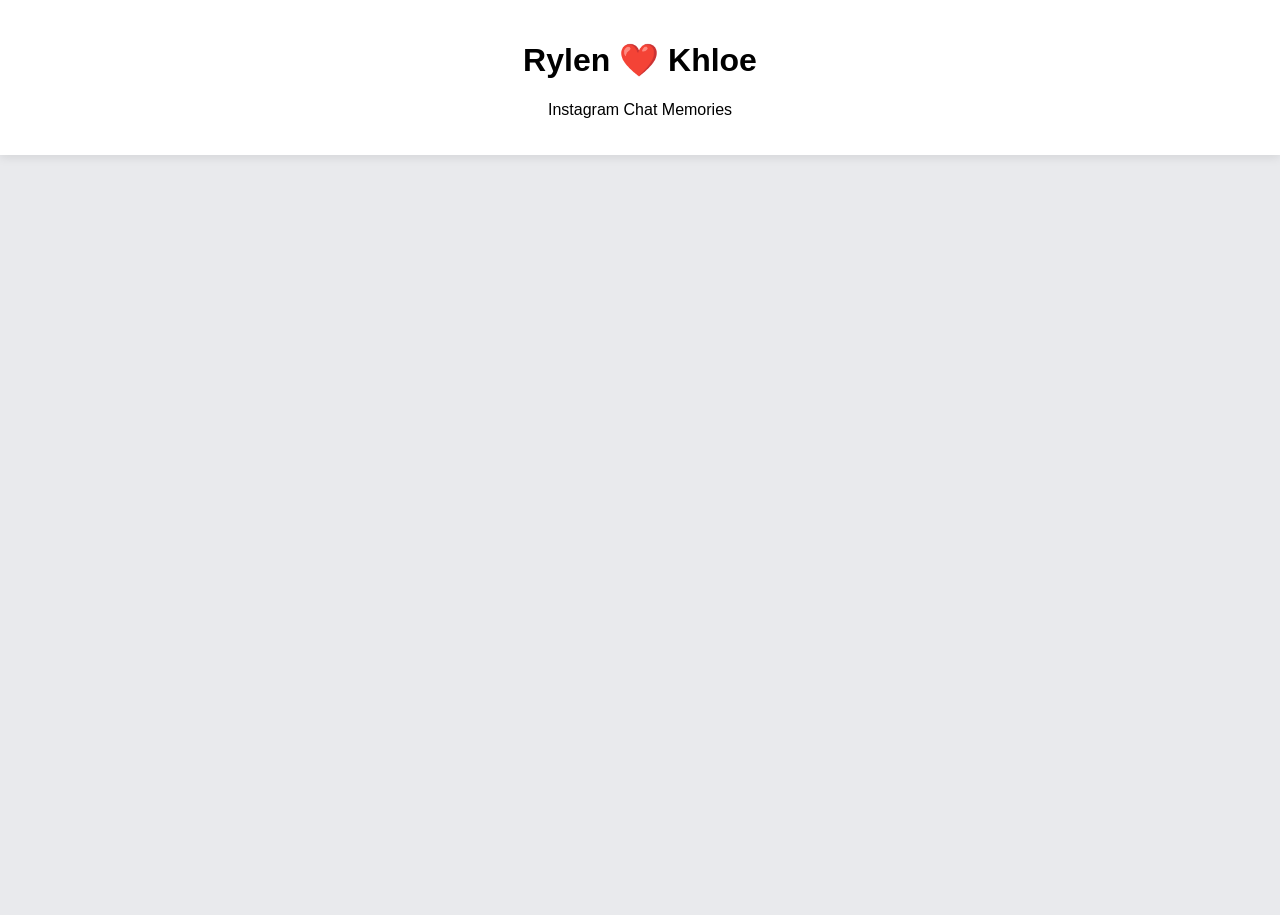
==== index.html @ 146cb2dd "Update index.html" ====
<!DOCTYPE html>
<html lang="en">
<head>
<meta charset="UTF-8">
<meta name="viewport" content="width=device-width, initial-scale=1.0">
<title>Rylen ❤️ Khloe</title>
<link rel="stylesheet" href="style.css">
</head>

<body>

<div class="top">
  <h1>Rylen ❤️ Khloe</h1>
  <p>Instagram Chat Memories</p>
</div>
  
<div id="chat"></div>

<script>
fetch('./message1.html')
  .then(res => res.text())
  .then(html => {

    const parser = new DOMParser();
    const doc = parser.parseFromString(html, 'text/html');
    const messages = doc.querySelectorAll('div.pam');
    const chat = document.getElementById('chat');

    const map = new Map();

    function cleanText(text = "") {
      return text
        .replace("❤Khloe", "")
        .replace("❤Rylen", "")
        .replace("(edited)", "")
        .replace(/\s+/g, " ")
        .trim();
    }

    function isSystemMessage(text = "") {
      const t = text.toLowerCase();
      return (
        t.includes("liked a message") ||
        t.includes("reacted") ||
        t.includes("reacted ❤️ to your message")
      );
    }

    messages.forEach(msg => {

      const sender = msg.querySelector('h2')?.innerText?.trim();
      const time = msg.querySelector('div._3-94._a6-o')?.innerText?.trim();
const textBlock = msg.querySelector('div._a6-p');
const imageBlock = msg.querySelector('img');

      if (!sender || !time) return;

      let rawText = textBlock ? textBlock.innerText.trim() : "";
const imageSrc = imageBlock ? imageBlock.getAttribute('src') : null;
      if (isSystemMessage(rawText)) return;

      const isEdited = rawText.includes("(edited)");

      const text = cleanText(rawText);

      const key = sender + "|" + time;

      const existing = map.get(key);

const data = {
  sender,
  time,
  text,
  isEdited,
  imageSrc
};

      if (!existing) {
        map.set(key, data);
      } else {
        // keep edited version if duplicate exists
        if (isEdited && !existing.isEdited) {
          map.set(key, data);
        }
      }
    });
const sortedMessages = [...map.values()].sort((a, b) => {
  return new Date(a.time) - new Date(b.time);
});
sortedMessages.forEach(({ sender, time, text, isEdited }) => {

      const bubble = document.createElement('div');
      bubble.className = sender === 'Rylen' ? 'message you' : 'message her';

      bubble.innerHTML = `
  <div class="name">${sender}</div>

  ${text ? `<div class="bubble">${text}</div>` : ''}

  ${imageSrc ? `
    <img class="chat-image" src="${imageSrc}">
  ` : ''}

  <div class="meta">
    ${isEdited ? `<span class="edited">edited</span>` : ''}
  </div>

  <div class="time">${time}</div>
`;

      chat.appendChild(bubble);
    });

  });
</script>
</body>
</html>
---- style.css ----
body{
  margin:0;
  font-family:Arial;
  background:#e9eaed;
}

.top{
  text-align:center;
  padding:20px;
  background:white;
  position:sticky;
  top:0;
  box-shadow:0 2px 10px rgba(0,0,0,0.1);
}

#chat{
  max-width:700px;
  margin:auto;
  padding:20px;
  height:80vh;
  overflow-y:auto;
}

.message{
  display:flex;
  flex-direction:column;
  margin:12px 0;
}

.you{
  align-items:flex-end;
}

.her{
  align-items:flex-start;
}

.name{
  font-size:12px;
  opacity:0.6;
  margin-bottom:4px;
}

.bubble{
  max-width:70%;
  padding:12px 15px;
  border-radius:18px;
  background:white;
  box-shadow:0 2px 6px rgba(0,0,0,0.1);
}

.you .bubble{
  background:#0084ff;
  color:white;
}

.meta{
  font-size:12px;
  margin-top:4px;
  opacity:0.6;
  display:flex;
  gap:8px;
}

.edited{
  color:gray;
  font-style:italic;
}

.liked{
  color:#e1306c;
  font-weight:600;
}
.like-below{
  font-size:12px;
  color:#e1306c;
  margin-top:6px;
  font-weight:600;
}

.meta{
  font-size:11px;
  opacity:0.6;
  margin-top:4px;
}
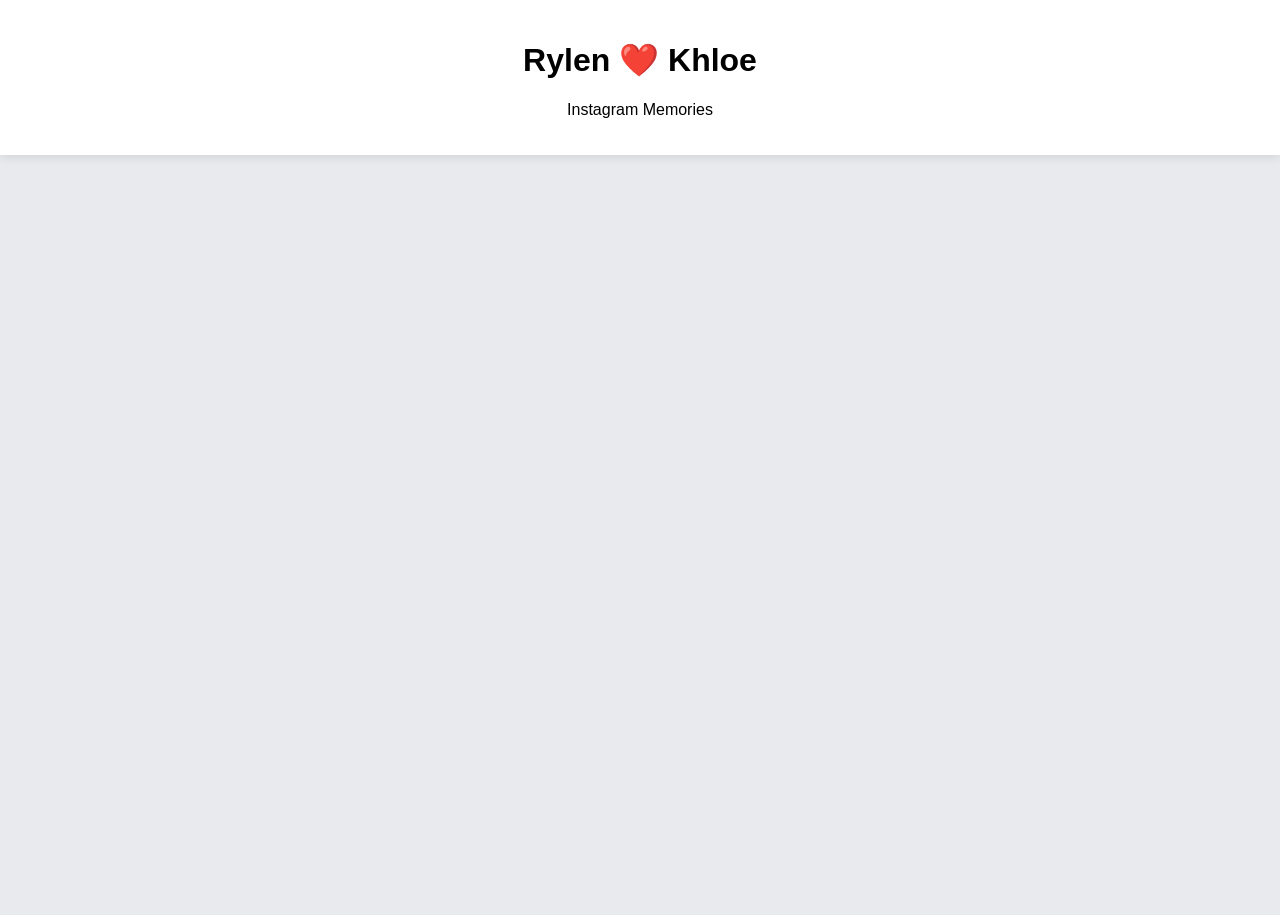
==== commit 638ca468: "Update index.html" ====
--- a/index.html
+++ b/index.html
@@ -11,7 +11,7 @@
 
 <div class="top">
   <h1>Rylen ❤️ Khloe</h1>
-  <p>Instagram Chat Memories</p>
+  <p>Instagram Memories</p>
 </div>
   
 <div id="chat"></div>
@@ -31,7 +31,9 @@
     function cleanText(text = "") {
       return text
         .replace("❤Khloe", "")
+        .replace("❤️Khloe", "")
         .replace("❤Rylen", "")
+        .replace("❤️Rylen", "")
         .replace("(edited)", "")
         .replace(/\s+/g, " ")
         .trim();
@@ -39,10 +41,11 @@
 
     function isSystemMessage(text = "") {
       const t = text.toLowerCase();
+
       return (
+        t.includes("reacted") ||
         t.includes("liked a message") ||
-        t.includes("reacted") ||
-        t.includes("reacted ❤️ to your message")
+        t.includes("replied")
       );
     }
 
@@ -50,68 +53,35 @@
 
       const sender = msg.querySelector('h2')?.innerText?.trim();
       const time = msg.querySelector('div._3-94._a6-o')?.innerText?.trim();
-const textBlock = msg.querySelector('div._a6-p');
-const imageBlock = msg.querySelector('img');
+      const textBlock = msg.querySelector('div._a6-p');
 
-      if (!sender || !time) return;
+      if (!sender || !time || !textBlock) return;
 
-      let rawText = textBlock ? textBlock.innerText.trim() : "";
-const imageSrc = imageBlock ? imageBlock.getAttribute('src') : null;
+      // get message text
+      let rawText = textBlock.innerText.trim();
+
+      // skip instagram system messages
       if (isSystemMessage(rawText)) return;
 
-      const isEdited = rawText.includes("(edited)");
+      // detect edited messages
+      const isEdited = rawText.includes('(edited)');
+
+      // detect likes/reactions
+      const reactionEl = textBlock.querySelector('ul._a6-q li span');
+      const likedBy = reactionEl
+        ? reactionEl.innerText.replace(/[❤❤️]/g, '').trim()
+        : '';
 
       const text = cleanText(rawText);
 
-      const key = sender + "|" + time;
+      // stronger duplicate key
+      const key = sender + '|' + time;
 
-      const existing = map.get(key);
-
-const data = {
-  sender,
-  time,
-  text,
-  isEdited,
-  imageSrc
-};
-
-      if (!existing) {
-        map.set(key, data);
-      } else {
-        // keep edited version if duplicate exists
-        if (isEdited && !existing.isEdited) {
-          map.set(key, data);
-        }
-      }
-    });
-const sortedMessages = [...map.values()].sort((a, b) => {
-  return new Date(a.time) - new Date(b.time);
-});
-sortedMessages.forEach(({ sender, time, text, isEdited }) => {
-
-      const bubble = document.createElement('div');
-      bubble.className = sender === 'Rylen' ? 'message you' : 'message her';
-
-      bubble.innerHTML = `
-  <div class="name">${sender}</div>
-
-  ${text ? `<div class="bubble">${text}</div>` : ''}
-
-  ${imageSrc ? `
-    <img class="chat-image" src="${imageSrc}">
-  ` : ''}
-
-  <div class="meta">
-    ${isEdited ? `<span class="edited">edited</span>` : ''}
-  </div>
-
-  <div class="time">${time}</div>
-`;
-
-      chat.appendChild(bubble);
-    });
-
-  });
+      const data = {
+        sender,
+        time,
+        text,
+        isEdited,
 </script>
 </body>
 </html>
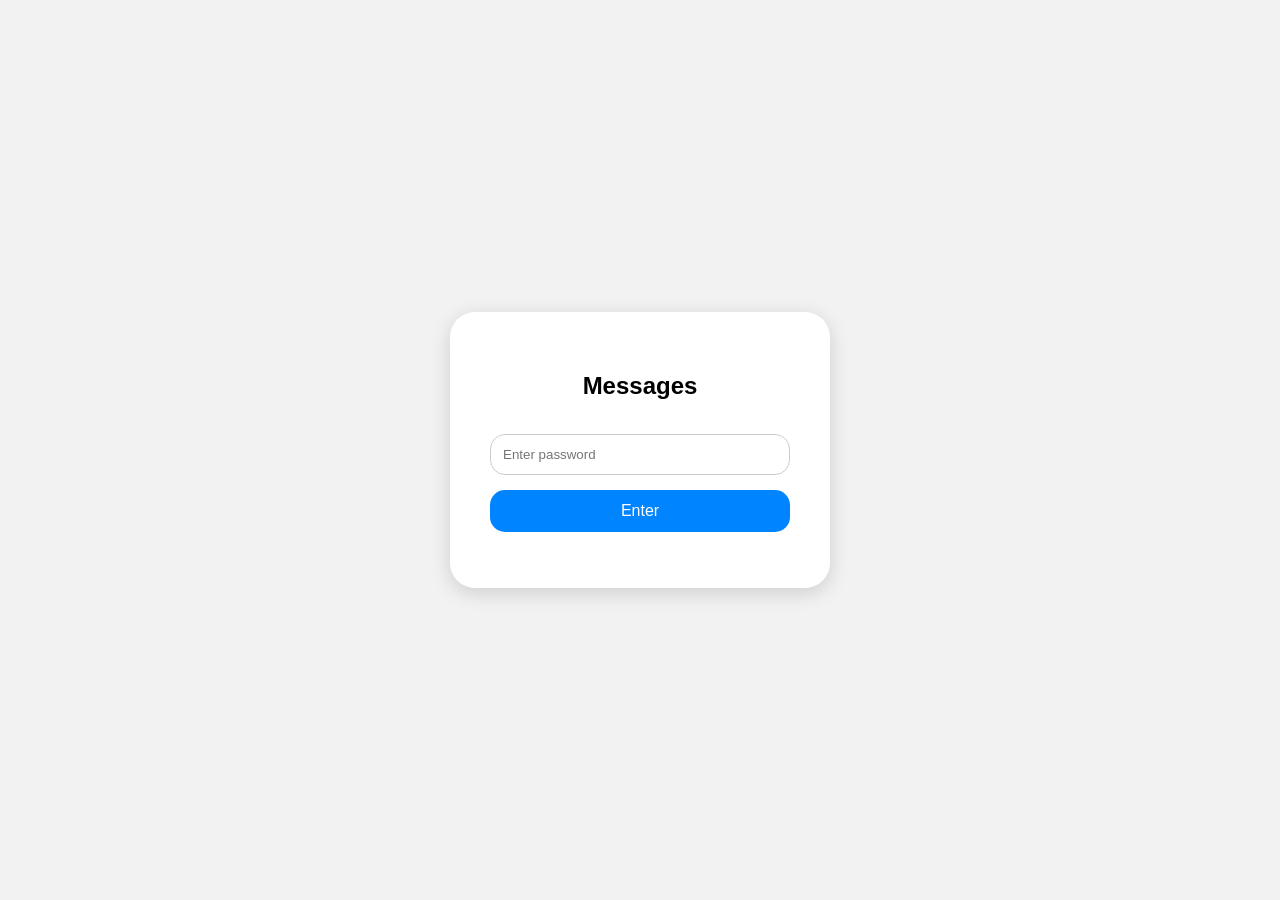
==== commit eb98e177: "Update index.html" ====
--- a/index.html
+++ b/index.html
@@ -3,26 +3,40 @@
 <head>
 <meta charset="UTF-8">
 <meta name="viewport" content="width=device-width, initial-scale=1.0">
-<title>Rylen ❤️ Khloe</title>
+<title>iyabiab</title>
 <link rel="stylesheet" href="style.css">
 </head>
 
 <body>
+<div id="loginScreen">
+  <div class="login-box">
+    <h2>Messages</h2>
+    <input type="password" id="passwordInput" placeholder="Enter password">
+    <button onclick="checkPassword()">Enter</button>
+    <p id="error"></p>
+  </div>
+</div>
 
+<div id="siteContent" style="display:none;">
 <div class="top">
-  <h1>Rylen ❤️ Khloe</h1>
+  <h1>Khloe ❤️ Rylen</h1>
   <p>Instagram Memories</p>
 </div>
-  
+  <div class="search-box">
+  <input id="searchInput" type="text" placeholder="Search messages...">
+</div>
 <div id="chat"></div>
 
 <script>
+let allMessages = [];
+
 fetch('./message1.html')
   .then(res => res.text())
   .then(html => {
 
     const parser = new DOMParser();
     const doc = parser.parseFromString(html, 'text/html');
+
     const messages = doc.querySelectorAll('div.pam');
     const chat = document.getElementById('chat');
 
@@ -31,9 +45,7 @@
     function cleanText(text = "") {
       return text
         .replace("❤Khloe", "")
-        .replace("❤️Khloe", "")
         .replace("❤Rylen", "")
-        .replace("❤️Rylen", "")
         .replace("(edited)", "")
         .replace(/\s+/g, " ")
         .trim();
@@ -41,11 +53,9 @@
 
     function isSystemMessage(text = "") {
       const t = text.toLowerCase();
-
       return (
-        t.includes("reacted") ||
         t.includes("liked a message") ||
-        t.includes("replied")
+        t.includes("reacted")
       );
     }
 
@@ -55,33 +65,121 @@
       const time = msg.querySelector('div._3-94._a6-o')?.innerText?.trim();
       const textBlock = msg.querySelector('div._a6-p');
 
-      if (!sender || !time || !textBlock) return;
+      if (!sender || !time) return;
 
-      // get message text
-      let rawText = textBlock.innerText.trim();
+      let rawText = textBlock ? textBlock.innerText.trim() : "";
 
-      // skip instagram system messages
       if (isSystemMessage(rawText)) return;
 
-      // detect edited messages
-      const isEdited = rawText.includes('(edited)');
-
-      // detect likes/reactions
-      const reactionEl = textBlock.querySelector('ul._a6-q li span');
-      const likedBy = reactionEl
-        ? reactionEl.innerText.replace(/[❤❤️]/g, '').trim()
-        : '';
-
+      const isEdited = rawText.includes("(edited)");
       const text = cleanText(rawText);
 
-      // stronger duplicate key
-      const key = sender + '|' + time;
+      const links = [...msg.querySelectorAll('a')].map(a => a.href);
 
-      const data = {
-        sender,
-        time,
-        text,
-        isEdited,
+const images = [...msg.querySelectorAll('img')].map(img => img.src);
+
+const videos = [...msg.querySelectorAll('video source')]
+  .map(v => v.src);
+
+const audio = links.filter(link =>
+  link.includes('.mp3') ||
+  link.includes('.m4a') ||
+  link.includes('.wav')
+);
+
+const reels = links.filter(link =>
+  link.includes('instagram.com/reel')
+);
+
+      const key = sender + "|" + time;
+
+      const existing = map.get(key);
+
+      const data = { sender, time, text, isEdited };
+
+      if (!existing) {
+        map.set(key, data);
+      } else {
+        if (isEdited && !existing.isEdited) {
+          map.set(key, data);
+        }
+      }
+    });
+
+    function render(filter = "") {
+      chat.innerHTML = "";
+
+      map.forEach(({ sender, time, text, isEdited }) => {
+
+        if (filter && !text.toLowerCase().includes(filter.toLowerCase()) &&
+            !sender.toLowerCase().includes(filter.toLowerCase())) {
+          return;
+        }
+
+        const bubble = document.createElement('div');
+        bubble.className = sender === 'Rylen' ? 'message you' : 'message her';
+
+        bubble.innerHTML = `
+          <div class="name">${sender}</div>
+${text ? `<div class="bubble">${text}</div>` : ''}
+
+${images.map(img => `
+  <img class="chat-image" src="${img}">
+`).join('')}
+
+${videos.map(video => `
+  <video class="chat-video" controls>
+    <source src="${video}">
+  </video>
+`).join('')}
+
+${audio.map(sound => `
+  <audio controls class="chat-audio">
+    <source src="${sound}">
+  </audio>
+`).join('')}
+
+${reels.map(reel => `
+  <a class="reel-link" href="${reel}" target="_blank">
+    🎬 View Reel
+  </a>
+`).join('')}
+          <div class="meta">
+            ${isEdited ? `<span class="edited">edited</span>` : ''}
+          </div>
+          <div class="time">${time}</div>
+        `;
+
+        chat.appendChild(bubble);
+      });
+    }
+
+    render();
+
+    document.getElementById("searchInput").addEventListener("input", (e) => {
+      render(e.target.value);
+    });
+
+  });
+</script>
+</div>
+
+<script>
+function checkPassword() {
+
+  const password = document.getElementById("passwordInput").value;
+
+  if(password === "iloveyou") {
+
+    document.getElementById("loginScreen").style.display = "none";
+    document.getElementById("siteContent").style.display = "block";
+
+  } else {
+
+    document.getElementById("error").innerText = "Wrong password";
+
+  }
+}
 </script>
 </body>
 </html>
--- a/style.css
+++ b/style.css
@@ -45,12 +45,12 @@
   max-width:70%;
   padding:12px 15px;
   border-radius:18px;
-  background:white;
+  background:#FFB6C1;
   box-shadow:0 2px 6px rgba(0,0,0,0.1);
 }
 
 .you .bubble{
-  background:#0084ff;
+  background:#DC143C;
   color:white;
 }
 
@@ -71,15 +71,60 @@
   color:#e1306c;
   font-weight:600;
 }
-.like-below{
-  font-size:12px;
-  color:#e1306c;
-  margin-top:6px;
-  font-weight:600;
+.search-box{
+  text-align:center;
+  margin:20px;
 }
 
-.meta{
-  font-size:11px;
-  opacity:0.6;
-  margin-top:4px;
+.search-box input{
+  width:80%;
+  max-width:500px;
+  padding:12px;
+  border-radius:20px;
+  border:1px solid #ccc;
+  outline:none;
 }
+#loginScreen{
+  position:fixed;
+  inset:0;
+  background:#f2f2f2;
+  display:flex;
+  justify-content:center;
+  align-items:center;
+  z-index:9999;
+}
+
+.login-box{
+  background:white;
+  padding:40px;
+  border-radius:25px;
+  text-align:center;
+  width:300px;
+  box-shadow:0 5px 20px rgba(0,0,0,0.15);
+}
+
+.login-box input{
+  width:100%;
+  padding:12px;
+  margin-top:15px;
+  border-radius:15px;
+  border:1px solid #ccc;
+  box-sizing:border-box;
+}
+
+.login-box button{
+  margin-top:15px;
+  width:100%;
+  padding:12px;
+  border:none;
+  border-radius:15px;
+  background:#0084ff;
+  color:white;
+  font-size:16px;
+  cursor:pointer;
+}
+
+#error{
+  color:red;
+  margin-top:10px;
+}
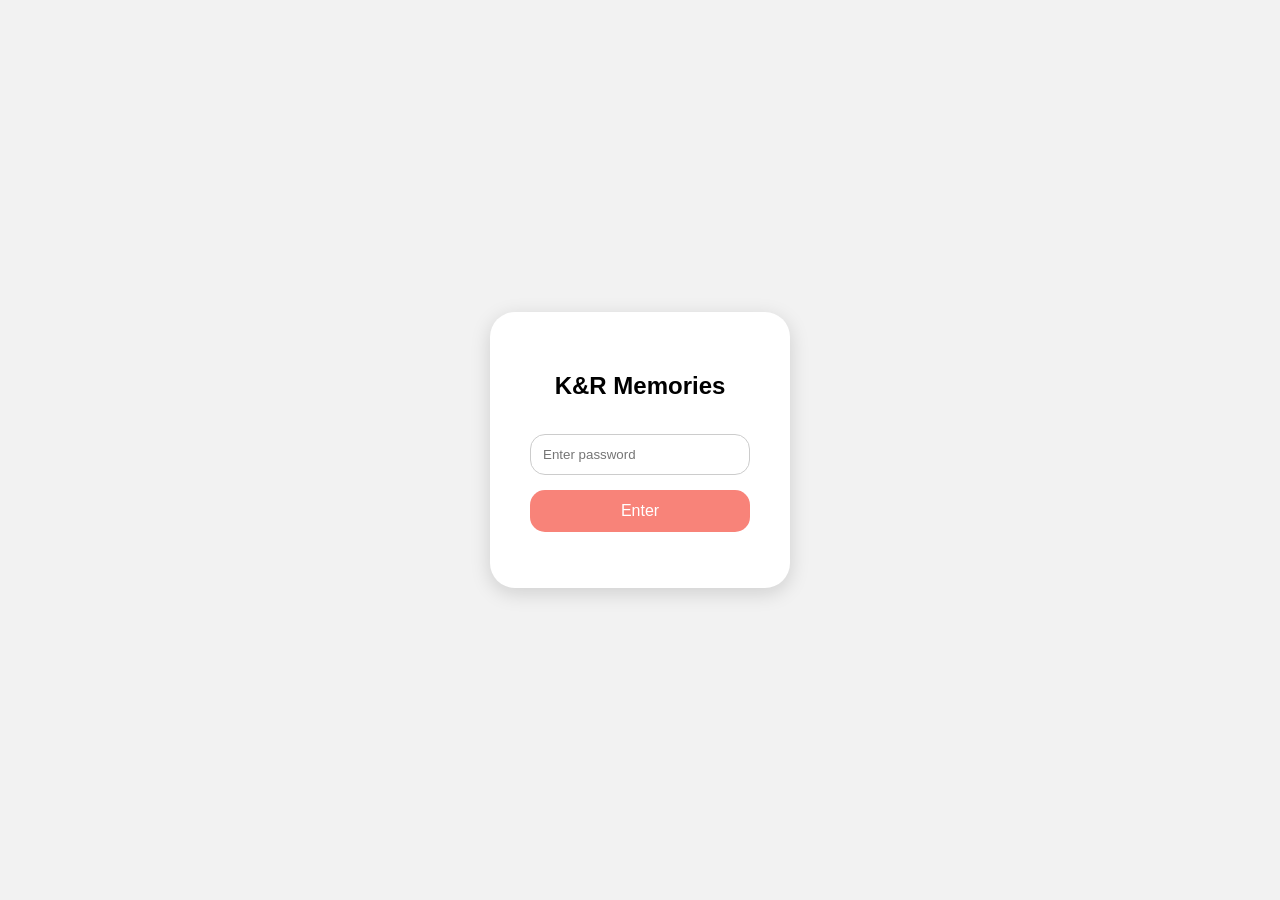
==== commit 910ad031: "Update index.html" ====
--- a/index.html
+++ b/index.html
@@ -3,14 +3,14 @@
 <head>
 <meta charset="UTF-8">
 <meta name="viewport" content="width=device-width, initial-scale=1.0">
-<title>iyabiab</title>
+<title>🕊️❤️</title>
 <link rel="stylesheet" href="style.css">
 </head>
 
 <body>
 <div id="loginScreen">
   <div class="login-box">
-    <h2>Messages</h2>
+    <h2>K&R Memories</h2>
     <input type="password" id="passwordInput" placeholder="Enter password">
     <button onclick="checkPassword()">Enter</button>
     <p id="error"></p>
@@ -18,9 +18,30 @@
 </div>
 
 <div id="siteContent" style="display:none;">
+
+<div class="side-buttons">
+  <a href="letter1.pdf" target="_blank" class="side-btn left">
+    💌 Letter 1
+  </a>
+
+  <a href="letter2.pdf" target="_blank" class="side-btn right">
+    🌹 Letter 2
+  </a>
+</div>
 <div class="top">
+  
+  <a href="letter1.pdf" target="_blank" class="side-btn left">
+    💌
+  </a>
+
   <h1>Khloe ❤️ Rylen</h1>
+
+  <a href="letter2.pdf" target="_blank" class="side-btn right">
+    🌹
+  </a>
+
   <p>Instagram Memories</p>
+
 </div>
   <div class="search-box">
   <input id="searchInput" type="text" placeholder="Search messages...">
@@ -42,14 +63,24 @@
 
     const map = new Map();
 
-    function cleanText(text = "") {
-      return text
-        .replace("❤Khloe", "")
-        .replace("❤Rylen", "")
-        .replace("(edited)", "")
-        .replace(/\s+/g, " ")
-        .trim();
-    }
+function cleanText(text = "") {
+
+  text = text
+    .replace("❤Khloe", "")
+    .replace("❤Rylen", "")
+    .replace("(edited)", "")
+    .replace(/\s+/g, " ")
+    .trim();
+
+  // detect instagram reel links
+  const reelMatch = text.match(/https?:\/\/(www\.)?instagram\.com\/reel\/[^\s]+/);
+
+  if (reelMatch) {
+    return reelMatch[0];
+  }
+
+  return text;
+}
 
     function isSystemMessage(text = "") {
       const t = text.toLowerCase();
@@ -73,23 +104,6 @@
 
       const isEdited = rawText.includes("(edited)");
       const text = cleanText(rawText);
-
-      const links = [...msg.querySelectorAll('a')].map(a => a.href);
-
-const images = [...msg.querySelectorAll('img')].map(img => img.src);
-
-const videos = [...msg.querySelectorAll('video source')]
-  .map(v => v.src);
-
-const audio = links.filter(link =>
-  link.includes('.mp3') ||
-  link.includes('.m4a') ||
-  link.includes('.wav')
-);
-
-const reels = links.filter(link =>
-  link.includes('instagram.com/reel')
-);
 
       const key = sender + "|" + time;
 
@@ -121,29 +135,7 @@
 
         bubble.innerHTML = `
           <div class="name">${sender}</div>
-${text ? `<div class="bubble">${text}</div>` : ''}
-
-${images.map(img => `
-  <img class="chat-image" src="${img}">
-`).join('')}
-
-${videos.map(video => `
-  <video class="chat-video" controls>
-    <source src="${video}">
-  </video>
-`).join('')}
-
-${audio.map(sound => `
-  <audio controls class="chat-audio">
-    <source src="${sound}">
-  </audio>
-`).join('')}
-
-${reels.map(reel => `
-  <a class="reel-link" href="${reel}" target="_blank">
-    🎬 View Reel
-  </a>
-`).join('')}
+          ${text ? `<div class="bubble">${text}</div>` : ''}
           <div class="meta">
             ${isEdited ? `<span class="edited">edited</span>` : ''}
           </div>
--- a/style.css
+++ b/style.css
@@ -45,12 +45,12 @@
   max-width:70%;
   padding:12px 15px;
   border-radius:18px;
-  background:#FFB6C1;
+  background:#F88379;
   box-shadow:0 2px 6px rgba(0,0,0,0.1);
 }
 
 .you .bubble{
-  background:#DC143C;
+  background:#8B0000;
   color:white;
 }
 
@@ -118,7 +118,7 @@
   padding:12px;
   border:none;
   border-radius:15px;
-  background:#0084ff;
+  background:#F88379;
   color:white;
   font-size:16px;
   cursor:pointer;
@@ -128,3 +128,94 @@
   color:red;
   margin-top:10px;
 }
+* {
+  box-sizing: border-box;
+}
+
+body {
+  padding: 0;
+}
+
+#chat {
+  max-width: 800px;
+  margin: auto;
+  padding: 12px;
+}
+
+.message {
+  margin: 10px 0;
+}
+
+.bubble {
+  max-width: 85%;
+  padding: 12px 14px;
+  border-radius: 18px;
+  line-height: 1.45;
+  word-wrap: break-word;
+  overflow-wrap: break-word;
+}
+
+.search-box {
+  padding: 12px;
+  margin: 0;
+  position: sticky;
+  top: 90px;
+  background: #f2f2f2;
+  z-index: 50;
+}
+
+.search-box input {
+  width: 100%;
+  max-width: none;
+  font-size: 16px; /* prevents zoom on iPhone */
+  padding: 12px 16px;
+}
+
+.top {
+  padding: 20px 16px;
+}
+
+.top h1 {
+  font-size: 26px;
+}
+
+.top p {
+  font-size: 14px;
+}
+
+.time,
+.name,
+.meta {
+  font-size: 11px;
+}
+
+@media (max-width: 768px) {
+  #chat {
+    padding: 10px;
+  }
+
+  .bubble {
+    max-width: 92%;
+    font-size: 15px;
+    padding: 10px 14px;
+  }
+
+  .top h1 {
+    font-size: 22px;
+  }
+
+  .login-box {
+    width: calc(100% - 32px);
+    max-width: 340px;
+    padding: 28px 24px;
+  }
+
+  .login-box h1 {
+    font-size: 24px;
+  }
+
+  .login-box input,
+  .login-box button {
+    font-size: 16px;
+  }
+}
